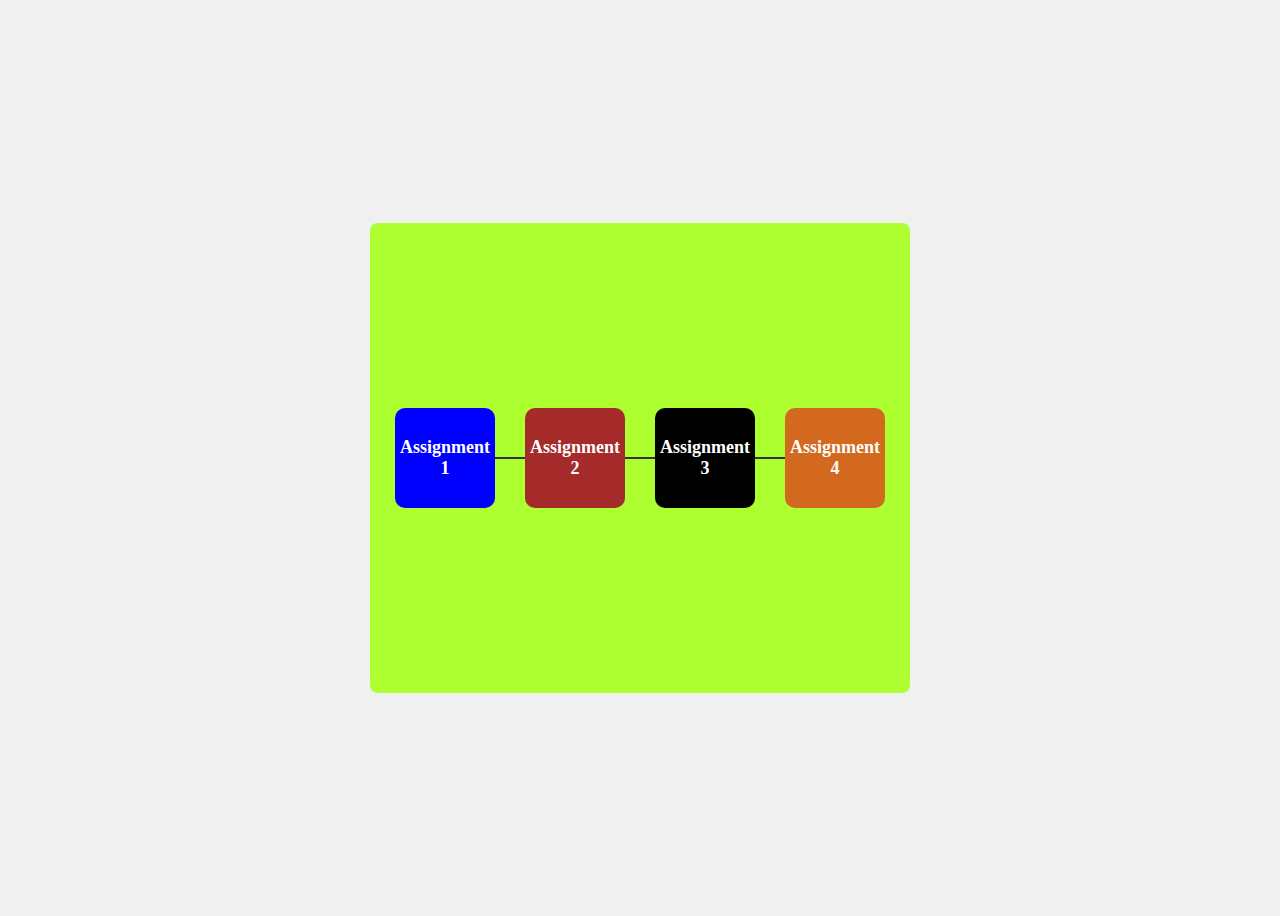
==== Assignment/index.html @ 4f544a3d "First commit" ====
<!DOCTYPE html>
<html lang="en">
    <head>
        <meta charset="UTF-8">
  <meta name="viewport" content="width=device-width, initial-scale=1.0">
        <title>Assignment Main</title>
        <link rel="stylesheet" href="style.css"/>
    </head>
    <body>
        <div class="container">
            <div class="box ass-1"><a href="index1.html" target="_blank">Assignment 1</a></div>
            <div class="box ass-2"><a href="index2.html" target="_blank">Assignment 2</a></div>
            <div class="box ass-3"><a href="index3.html" target="_blank">Assignment 3</a></div>
            <div class="box ass-4"><a href="index4.html" target="_blank">Assignment 4</a></div>
        </div>
    </body>
</html>
---- Assignment/style.css ----
body {
  display: flex;
  justify-content: center;
  align-items: center;
  height: 100vh;
  background-color: #f0f0f0;
}

.container {
  display: flex;
  justify-content: center;
  align-items: center;
  height: 50vh;
  background-color: greenyellow;
  border-radius: 8px;
  padding: 10px;
  width: auto;
  position: relative;
}

.box {
  width: 100px;
  height: 100px;
  display: flex;
  justify-content: center;
  align-items: center;
  color: white;
  font-size: 18px;
  font-weight: bold;
  border-radius: 10px;
  margin: 0 15px;
  position: relative;
}

.box::after {
  content: "";
  position: absolute;
  top: 50%;
  right: -30px;
  width: 30px;
  height: 2px;
  background-color: #333;
  transform: translateY(-50%);
}

.box:last-child::after {
  display: none;
}

.ass-1 {
  background-color: blue;
  text-align: center;
}

.ass-2 {
  background-color: brown;
  text-align: center;
}

.ass-3 {
  background-color: black;
  text-align: center;
}

.ass-4 {
  background-color: chocolate;
  text-align: center;
}

.box a {
  color: inherit;
  text-decoration: none;
  width: 100%;
  height: 100%;
  display: flex;
  justify-content: center;
  align-items: center;
}
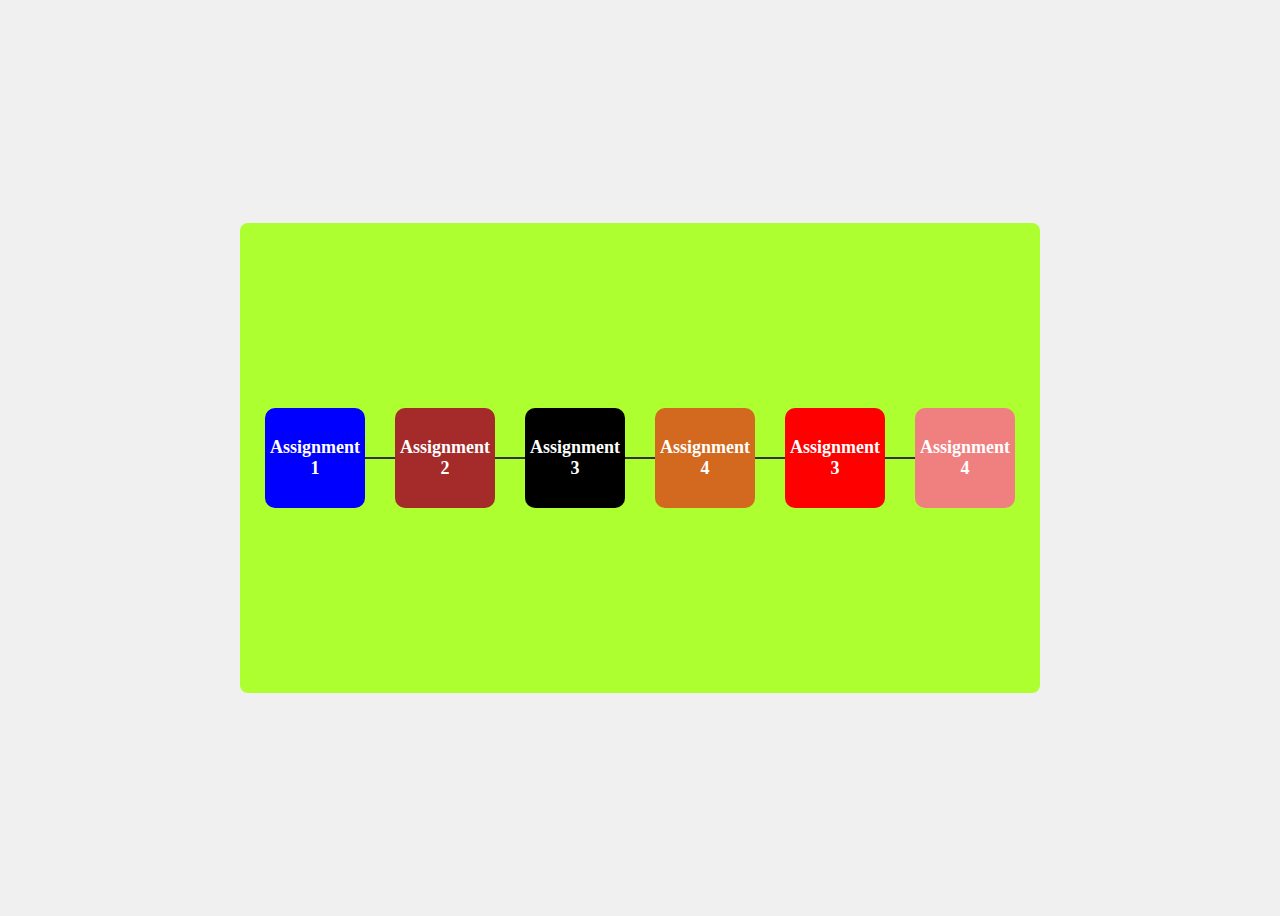
==== commit 93d10ad9: "second commit" ====
--- a/Assignment/index.html
+++ b/Assignment/index.html
@@ -12,6 +12,8 @@
             <div class="box ass-2"><a href="index2.html" target="_blank">Assignment 2</a></div>
             <div class="box ass-3"><a href="index3.html" target="_blank">Assignment 3</a></div>
             <div class="box ass-4"><a href="index4.html" target="_blank">Assignment 4</a></div>
+            <div class="box ass-5"><a href="index5.html" target="_blank">Assignment 3</a></div>
+            <div class="box ass-6"><a href="index6.html" target="_blank">Assignment 4</a></div>
         </div>
     </body>
 </html>--- a/Assignment/style.css
+++ b/Assignment/style.css
@@ -67,6 +67,18 @@
   text-align: center;
 }
 
+
+
+.ass-5 {
+  background-color:red;
+  text-align: center;
+}
+
+
+.ass-6 {
+  background-color: lightcoral;
+  text-align: center;
+}
 .box a {
   color: inherit;
   text-decoration: none;
